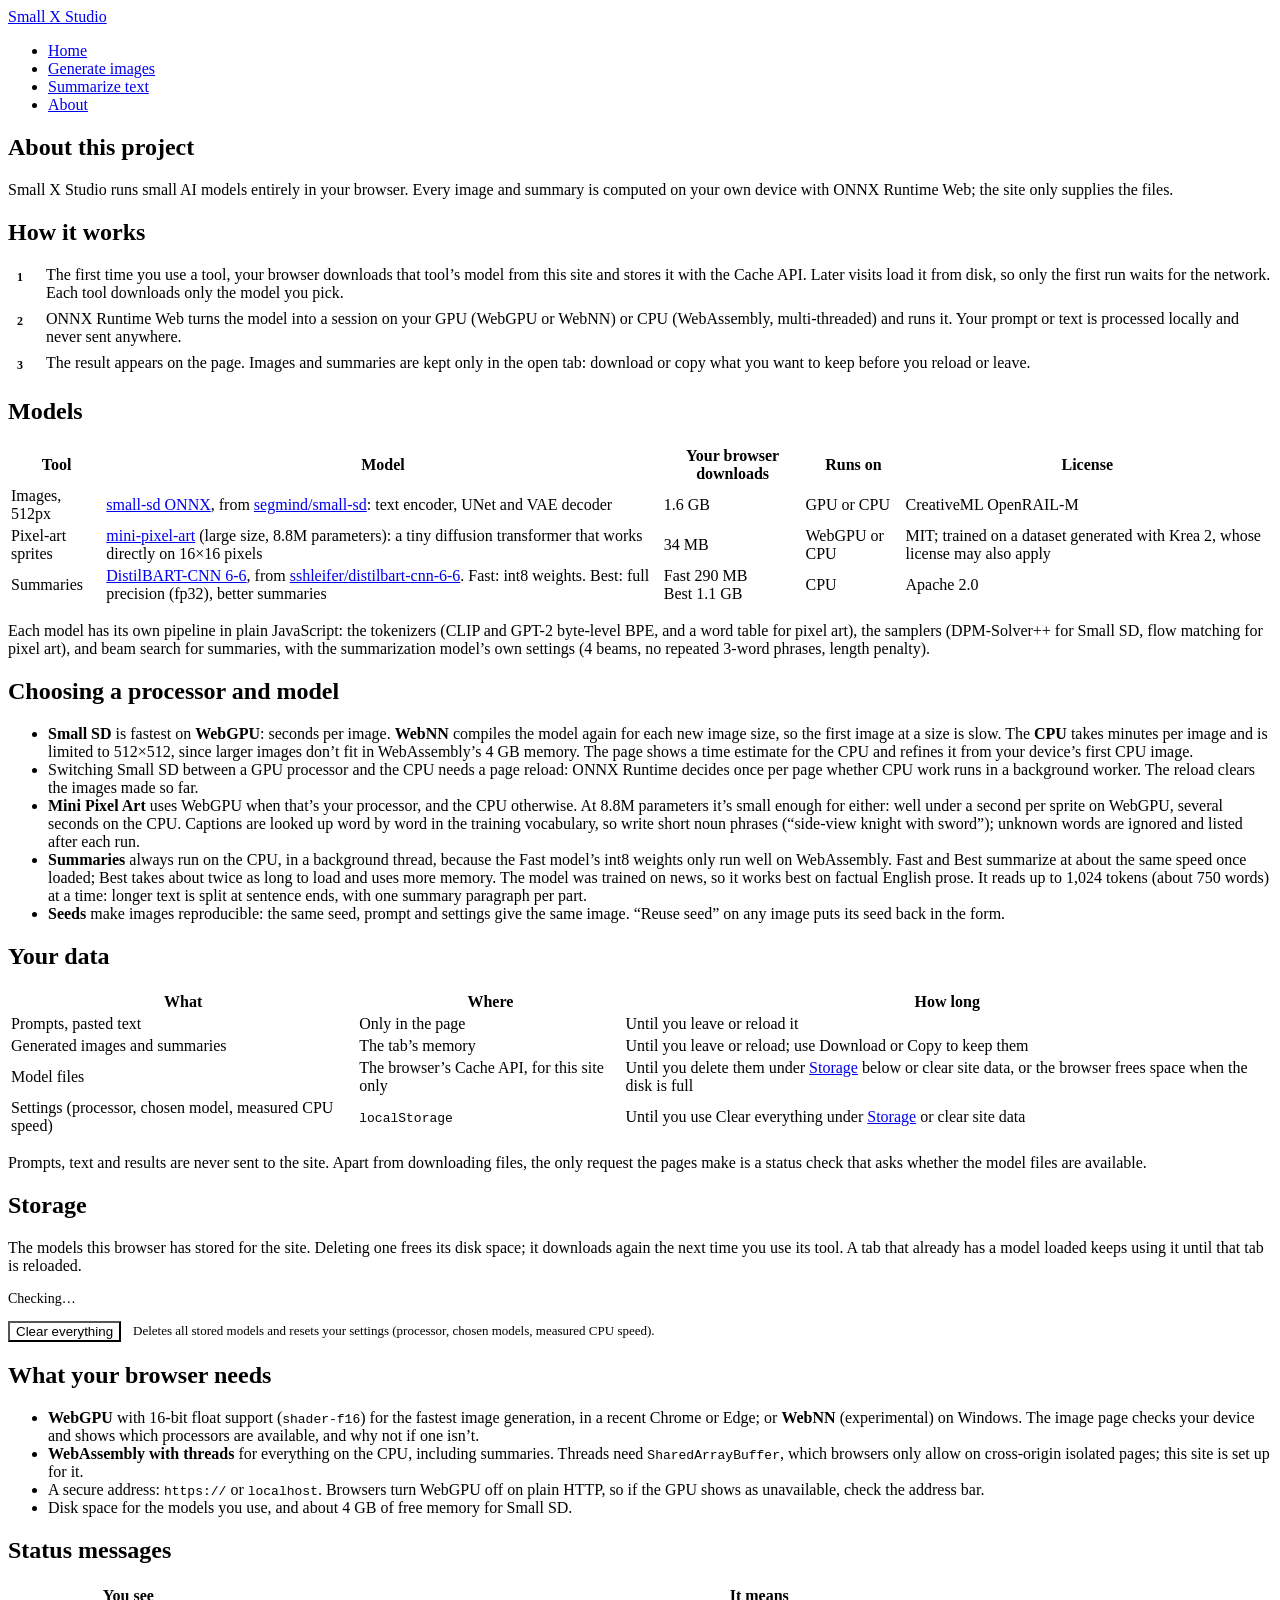
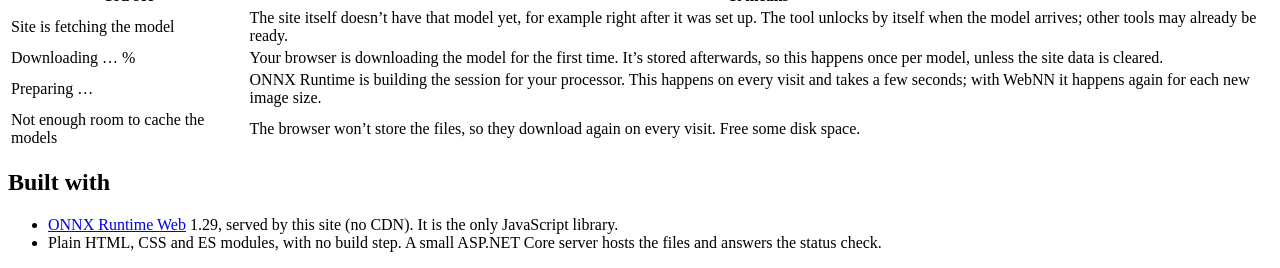
==== SmallSdWeb/wwwroot/about.html @ a37745ef "Add pixel art and text summarization features Introduces new capabilities for generating 16x16 pixel" ====
<!doctype html>
<html lang="en">
<head>
  <meta charset="utf-8">
  <meta name="viewport" content="width=device-width, initial-scale=1">
  <title>About · Small X Studio</title>
  <link rel="icon" href="data:,">
  <link rel="stylesheet" href="/css/site.css">
  <style>
    .flow { display: grid; gap: 8px; margin: 12px 0; padding: 0; list-style: none; counter-reset: step; }
    .flow li { display: grid; grid-template-columns: 28px 1fr; gap: 10px; align-items: start; }
    .flow li::before { counter-increment: step; content: counter(step); display: grid; place-items: center; width: 24px; height: 24px;
      border-radius: 50%; background: var(--tile); color: var(--muted); font-size: 12px; font-weight: 650; }
    .muted { color: var(--muted); font-size: 14px; }
    #storage-list td.num, #storage-list th.num { text-align: right; white-space: nowrap; }
    #storage-list td:last-child { text-align: right; width: 1%; white-space: nowrap; }
    #storage-list button { padding: 4px 10px; font-size: 13px; }
    #storage-list tfoot td { font-weight: 600; border-bottom: 0; }
    .storage-actions { display: flex; align-items: center; gap: 12px; flex-wrap: wrap; margin-top: 4px; }
    .storage-actions .muted { font-size: 13px; flex: 1 1 260px; }
    button.danger { background: var(--danger); color: var(--panel); }
  </style>
</head>
<body>
  <nav class="site-nav" aria-label="Main">
    <a class="brand" href="/">Small X Studio</a>
    <ul>
      <li><a href="/">Home</a></li>
      <li><a href="/generate">Generate images</a></li>
      <li><a href="/summarize">Summarize text</a></li>
      <li><a href="/about" aria-current="page">About</a></li>
    </ul>
  </nav>

  <article class="prose">
    <div class="page-head" style="padding-left:0; padding-right:0"><h1>About this project</h1></div>
    <p class="lead">Small X Studio runs small AI models entirely in your browser. Every image and summary is computed on
      your own device with ONNX Runtime Web; the site only supplies the files.</p>

    <h2>How it works</h2>
    <ol class="flow">
      <li><span>The first time you use a tool, your browser downloads that tool’s model from this site and stores it
        with the Cache API. Later visits load it from disk, so only the first run waits for the network. Each tool
        downloads only the model you pick.</span></li>
      <li><span>ONNX Runtime Web turns the model into a session on your GPU (WebGPU or WebNN) or CPU (WebAssembly,
        multi-threaded) and runs it. Your prompt or text is processed locally and never sent anywhere.</span></li>
      <li><span>The result appears on the page. Images and summaries are kept only in the open tab: download or copy
        what you want to keep before you reload or leave.</span></li>
    </ol>

    <h2>Models</h2>
    <table>
      <thead><tr><th>Tool</th><th>Model</th><th>Your browser downloads</th><th>Runs on</th><th>License</th></tr></thead>
      <tbody>
        <tr><td>Images, 512px</td><td><a href="https://huggingface.co/danyalmalik/small-sd-ONNX-WebGPU">small-sd ONNX</a>, from
          <a href="https://huggingface.co/segmind/small-sd">segmind/small-sd</a>: text encoder, UNet and VAE decoder</td>
          <td>1.6 GB</td><td>GPU or CPU</td><td>CreativeML OpenRAIL-M</td></tr>
        <tr><td>Pixel-art sprites</td><td><a href="https://huggingface.co/AnticPan/mini-pixel-art">mini-pixel-art</a> (large
          size, 8.8M parameters): a tiny diffusion transformer that works directly on 16×16 pixels</td>
          <td>34 MB</td><td>WebGPU or CPU</td><td>MIT; trained on a dataset generated with Krea 2, whose license may also apply</td></tr>
        <tr><td>Summaries</td><td><a href="https://huggingface.co/Xenova/distilbart-cnn-6-6">DistilBART-CNN 6-6</a>, from
          <a href="https://huggingface.co/sshleifer/distilbart-cnn-6-6">sshleifer/distilbart-cnn-6-6</a>. Fast: int8 weights.
          Best: full precision (fp32), better summaries</td>
          <td>Fast 290 MB<br>Best 1.1 GB</td><td>CPU</td><td>Apache 2.0</td></tr>
      </tbody>
    </table>
    <p>Each model has its own pipeline in plain JavaScript: the tokenizers (CLIP and GPT-2 byte-level BPE, and a word
      table for pixel art), the samplers (DPM-Solver++ for Small SD, flow matching for pixel art), and beam search for
      summaries, with the summarization model’s own settings (4 beams, no repeated 3-word phrases, length penalty).</p>

    <h2>Choosing a processor and model</h2>
    <ul>
      <li><strong>Small SD</strong> is fastest on <strong>WebGPU</strong>: seconds per image. <strong>WebNN</strong>
        compiles the model again for each new image size, so the first image at a size is slow. The <strong>CPU</strong>
        takes minutes per image and is limited to 512×512, since larger images don’t fit in WebAssembly’s 4 GB memory.
        The page shows a time estimate for the CPU and refines it from your device’s first CPU image.</li>
      <li>Switching Small SD between a GPU processor and the CPU needs a page reload: ONNX Runtime decides once per page
        whether CPU work runs in a background worker. The reload clears the images made so far.</li>
      <li><strong>Mini Pixel Art</strong> uses WebGPU when that’s your processor, and the CPU otherwise. At 8.8M
        parameters it’s small enough for either: well under a second per sprite on WebGPU, several seconds on the CPU. Captions are looked up word by word in the training
        vocabulary, so write short noun phrases (“side-view knight with sword”); unknown words are ignored and listed
        after each run.</li>
      <li><strong>Summaries</strong> always run on the CPU, in a background thread, because the Fast model’s int8 weights
        only run well on WebAssembly. Fast and Best summarize at about the same speed once loaded; Best takes about twice
        as long to load and uses more memory. The model was trained on news, so it works best on factual English prose.
        It reads up to 1,024 tokens (about 750 words) at a time: longer text is split at sentence ends, with one summary
        paragraph per part.</li>
      <li><strong>Seeds</strong> make images reproducible: the same seed, prompt and settings give the same image.
        “Reuse seed” on any image puts its seed back in the form.</li>
    </ul>

    <h2>Your data</h2>
    <table>
      <thead><tr><th>What</th><th>Where</th><th>How long</th></tr></thead>
      <tbody>
        <tr><td>Prompts, pasted text</td><td>Only in the page</td><td>Until you leave or reload it</td></tr>
        <tr><td>Generated images and summaries</td><td>The tab’s memory</td><td>Until you leave or reload; use Download or Copy to keep them</td></tr>
        <tr><td>Model files</td><td>The browser’s Cache API, for this site only</td><td>Until you delete them under <a href="#storage">Storage</a> below or clear site data, or the browser frees space when the disk is full</td></tr>
        <tr><td>Settings (processor, chosen model, measured CPU speed)</td><td><code>localStorage</code></td><td>Until you use Clear everything under <a href="#storage">Storage</a> or clear site data</td></tr>
      </tbody>
    </table>
    <p>Prompts, text and results are never sent to the site. Apart from downloading files, the only request the pages
      make is a status check that asks whether the model files are available.</p>

    <h2 id="storage">Storage</h2>
    <p>The models this browser has stored for the site. Deleting one frees its disk space; it downloads again the next
      time you use its tool. A tab that already has a model loaded keeps using it until that tab is reloaded.</p>
    <div id="storage-list" aria-live="polite"><p class="muted">Checking…</p></div>
    <p id="storage-estimate" class="muted"></p>
    <div class="storage-actions">
      <button type="button" id="clear-all" class="danger">Clear everything</button>
      <span class="muted">Deletes all stored models and resets your settings (processor, chosen models, measured CPU speed).</span>
    </div>

    <h2>What your browser needs</h2>
    <ul>
      <li><strong>WebGPU</strong> with 16-bit float support (<code>shader-f16</code>) for the fastest image generation,
        in a recent Chrome or Edge; or <strong>WebNN</strong> (experimental) on Windows. The image page checks your
        device and shows which processors are available, and why not if one isn’t.</li>
      <li><strong>WebAssembly with threads</strong> for everything on the CPU, including summaries. Threads need
        <code>SharedArrayBuffer</code>, which browsers only allow on cross-origin isolated pages; this site is set up for it.</li>
      <li>A secure address: <code>https://</code> or <code>localhost</code>. Browsers turn WebGPU off on plain HTTP, so
        if the GPU shows as unavailable, check the address bar.</li>
      <li>Disk space for the models you use, and about 4 GB of free memory for Small SD.</li>
    </ul>

    <h2>Status messages</h2>
    <table>
      <thead><tr><th>You see</th><th>It means</th></tr></thead>
      <tbody>
        <tr><td>Site is fetching the model</td><td>The site itself doesn’t have that model yet, for example right after it
          was set up. The tool unlocks by itself when the model arrives; other tools may already be ready.</td></tr>
        <tr><td>Downloading … %</td><td>Your browser is downloading the model for the first time. It’s stored afterwards,
          so this happens once per model, unless the site data is cleared.</td></tr>
        <tr><td>Preparing …</td><td>ONNX Runtime is building the session for your processor. This happens on every visit
          and takes a few seconds; with WebNN it happens again for each new image size.</td></tr>
        <tr><td>Not enough room to cache the models</td><td>The browser won’t store the files, so they download again on
          every visit. Free some disk space.</td></tr>
      </tbody>
    </table>

    <h2>Built with</h2>
    <ul>
      <li><a href="https://onnxruntime.ai/">ONNX Runtime Web</a> 1.29, served by this site (no CDN). It is the only
        JavaScript library.</li>
      <li>Plain HTML, CSS and ES modules, with no build step. A small ASP.NET Core server hosts the files and answers
        the status check.</li>
    </ul>
  </article>

  <script type="module">
    import { listModels, deleteModel, clearAll, storageEstimate, formatBytes } from "/js/storage.js";
    const $ = id => document.getElementById(id);
    let busy = false;

    async function render() {
      const list = $("storage-list");
      let rows;
      try { rows = await listModels(); }
      catch (err) { list.innerHTML = `<p class="muted"></p>`; list.firstChild.textContent = `Couldn't read the stored models: ${err.message ?? err}`; return; }

      if (!rows.length) list.innerHTML = `<p class="muted">No models are stored in this browser.</p>`;
      else {
        list.innerHTML = `<table><thead><tr><th>Model</th><th>Used by</th><th class="num">Size</th><th></th></tr></thead>
          <tbody></tbody><tfoot><tr><td>Total</td><td></td><td class="num"></td><td></td></tr></tfoot></table>`;
        for (const r of rows) {
          const tr = document.createElement("tr");
          tr.innerHTML = `<td></td><td></td><td class="num"></td><td><button type="button" class="secondary">Delete</button></td>`;
          tr.cells[0].textContent = r.label;
          tr.cells[1].textContent = r.tool;
          tr.cells[2].textContent = formatBytes(r.bytes);
          const button = tr.querySelector("button");
          button.setAttribute("aria-label", `Delete ${r.label}`);
          button.onclick = () => run(button, () => deleteModel(r.id));
          list.querySelector("tbody").append(tr);
        }
        list.querySelector("tfoot .num").textContent = formatBytes(rows.reduce((n, r) => n + r.bytes, 0));
      }
      $("clear-all").disabled = busy;

      const est = await storageEstimate();
      $("storage-estimate").textContent = est?.quota
        ? `The browser reports ${formatBytes(est.usage ?? 0)} used by this site, of ${formatBytes(est.quota)} it allows. ` +
          `Its figure can differ from the total above, since it counts all of the site’s storage and may update with a delay.`
        : "";
    }

    async function run(button, action) {
      if (busy) return;
      busy = true;
      document.querySelectorAll("#storage-list button, #clear-all").forEach(b => b.disabled = true);
      const label = button.textContent;
      button.textContent = "Deleting…";
      try { await action(); }
      catch (err) { alert(`Couldn't delete: ${err.message ?? err}`); }
      busy = false;
      button.textContent = label;
      await render();
    }

    $("clear-all").onclick = e => {
      if (!confirm("Delete all stored models and reset your settings? Models download again the next time you use them.")) return;
      run(e.currentTarget, clearAll);
    };
    render();
  </script>
</body>
</html>
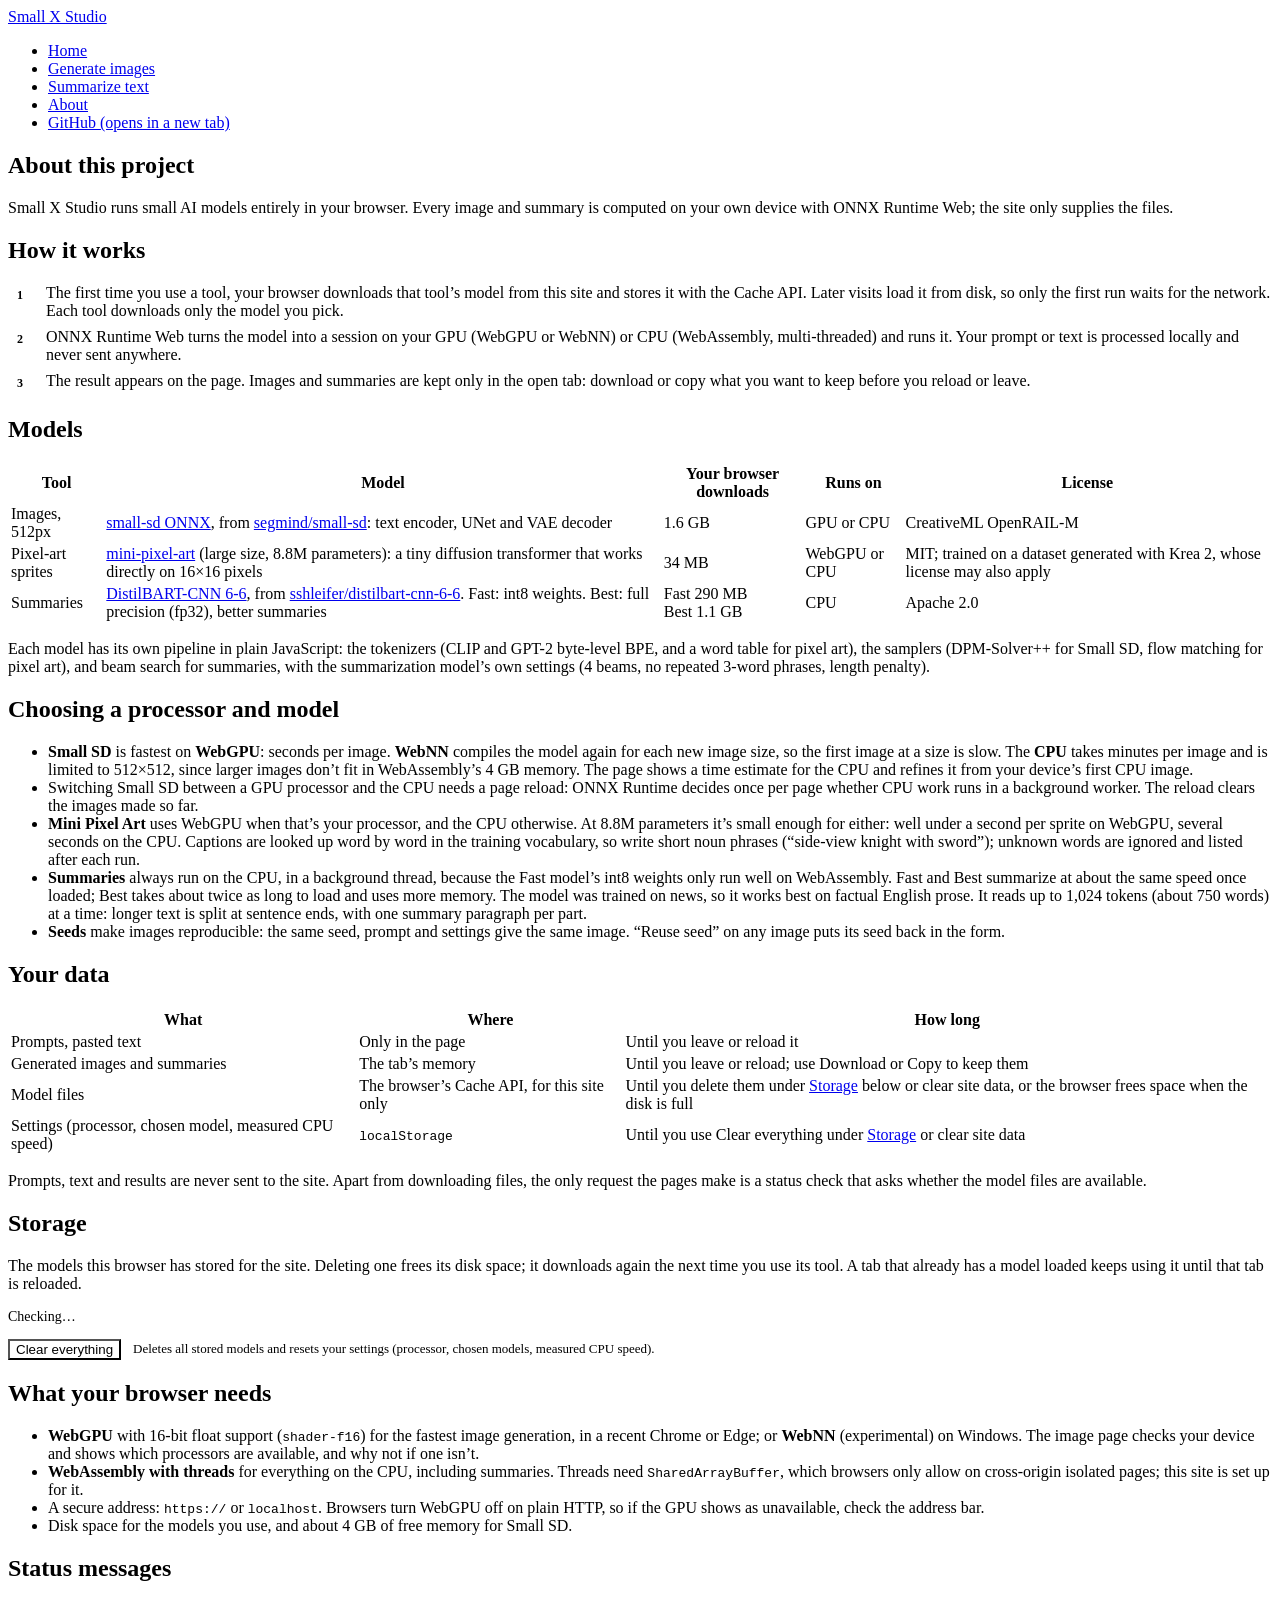
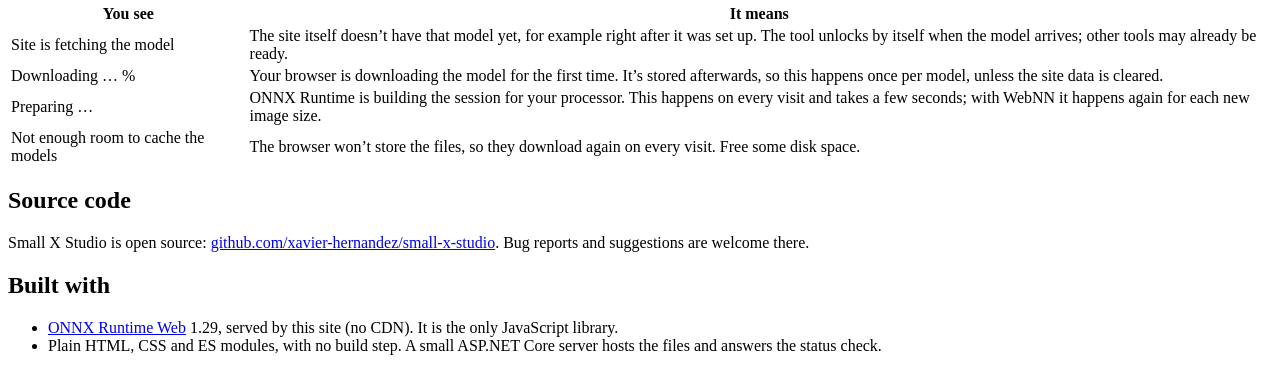
==== commit e2bd0fdc: "Overhaul project documentation and add GitHub links to UI This commit significantly expands and re-s" ====
--- a/SmallSdWeb/wwwroot/about.html
+++ b/SmallSdWeb/wwwroot/about.html
@@ -29,6 +29,7 @@
       <li><a href="/generate">Generate images</a></li>
       <li><a href="/summarize">Summarize text</a></li>
       <li><a href="/about" aria-current="page">About</a></li>
+      <li><a href="https://github.com/xavier-hernandez/small-x-studio" class="external" rel="noopener" target="_blank">GitHub<span class="sr-only"> (opens in a new tab)</span></a></li>
     </ul>
   </nav>
 
@@ -139,6 +140,9 @@
       </tbody>
     </table>
 
+    <h2>Source code</h2>
+    <p>Small X Studio is open source: <a href="https://github.com/xavier-hernandez/small-x-studio" rel="noopener" target="_blank">github.com/xavier-hernandez/small-x-studio</a>. Bug reports and suggestions are welcome there.</p>
+
     <h2>Built with</h2>
     <ul>
       <li><a href="https://onnxruntime.ai/">ONNX Runtime Web</a> 1.29, served by this site (no CDN). It is the only
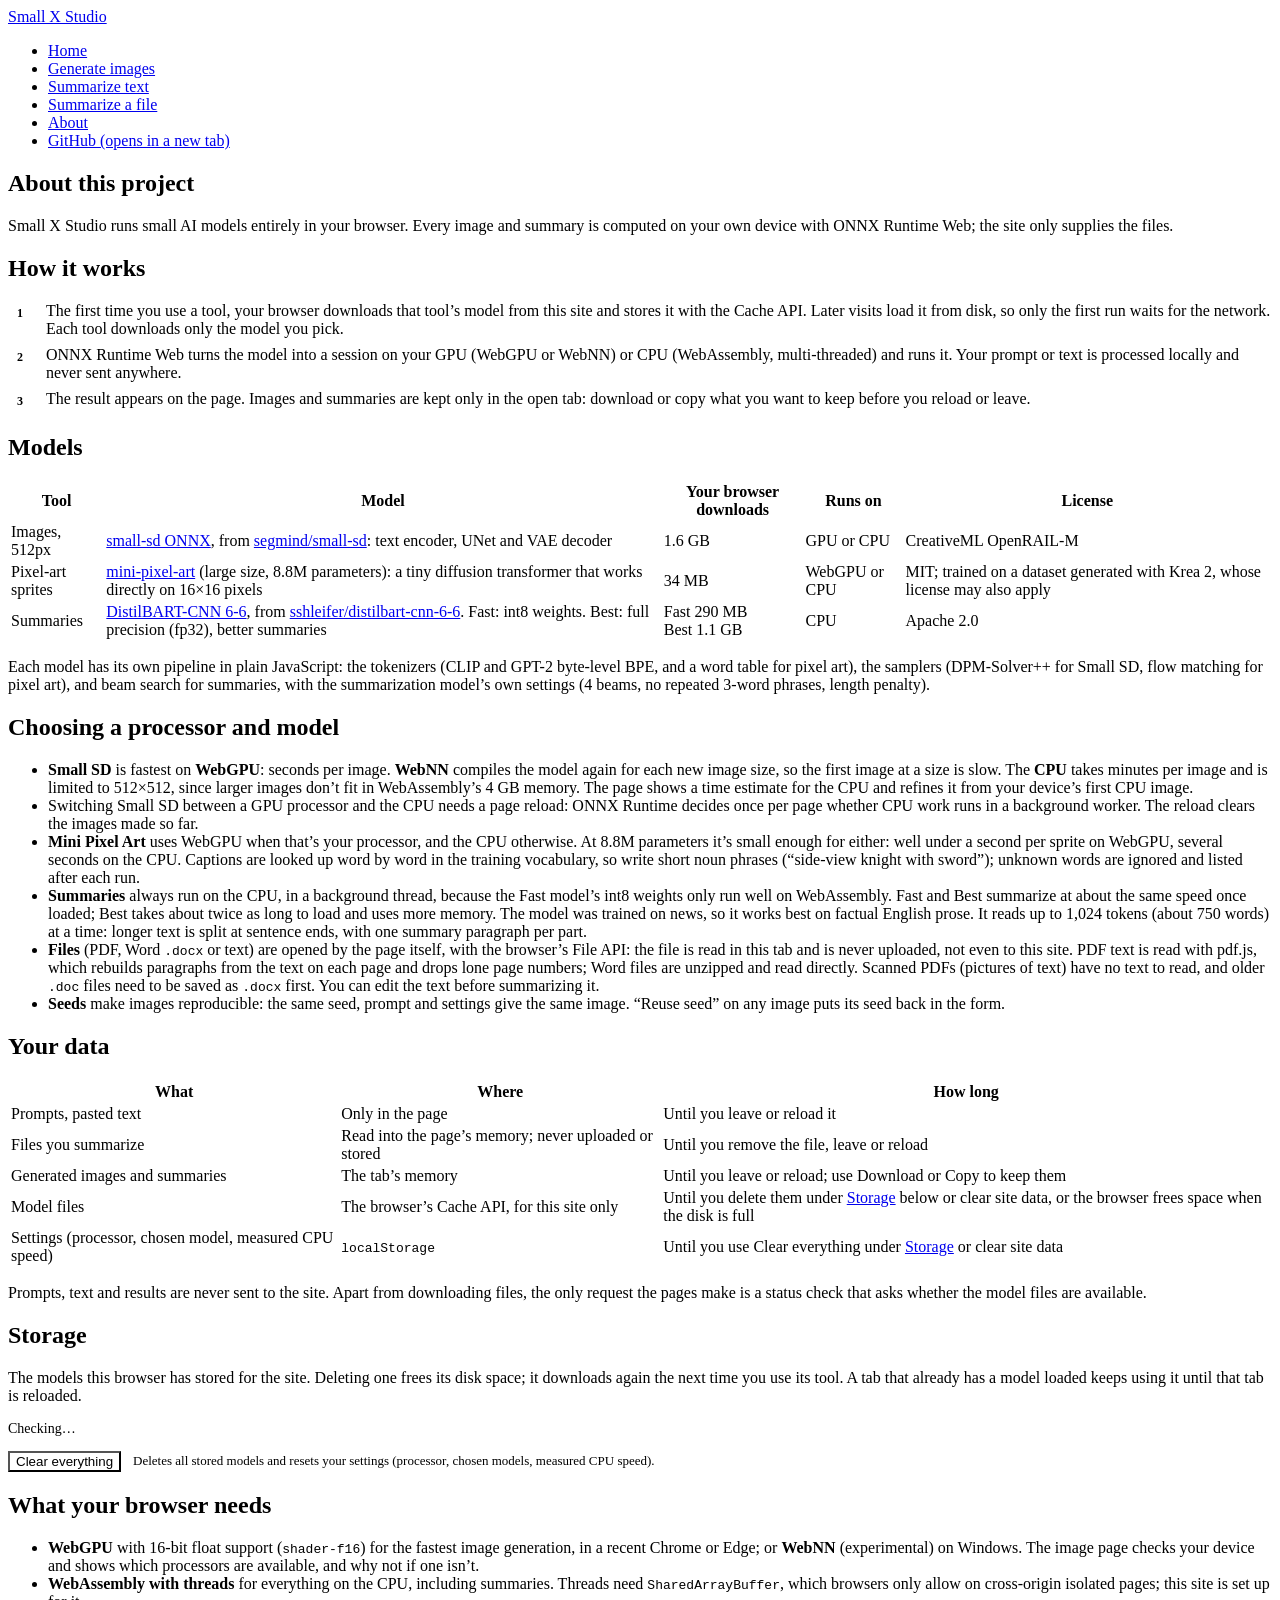
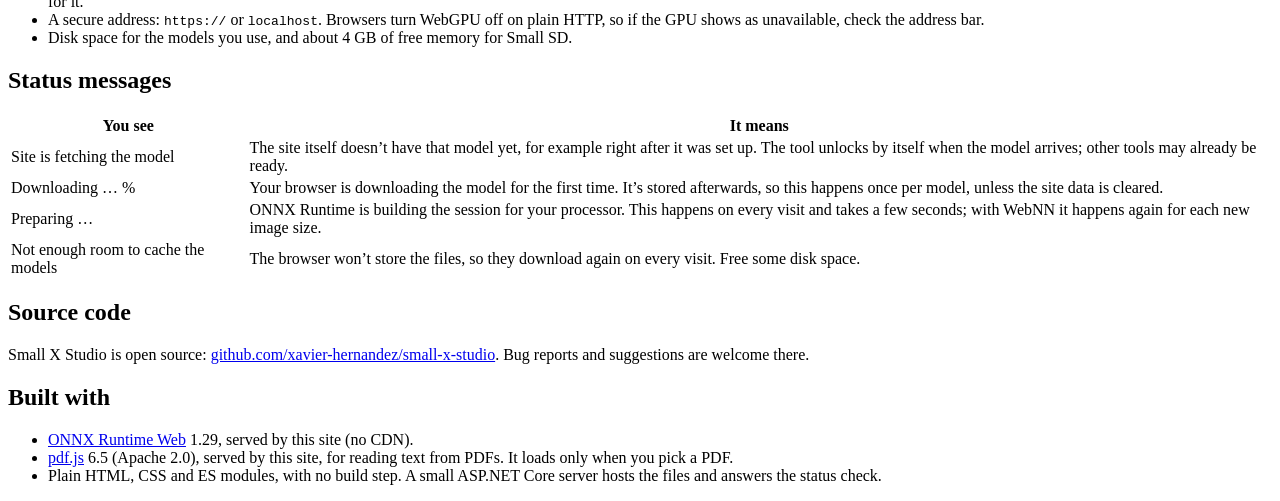
==== commit c2189cf6: "feat: Add local file summarization (PDF, Word, text) This introduces the ability to summarize text f" ====
--- a/SmallSdWeb/wwwroot/about.html
+++ b/SmallSdWeb/wwwroot/about.html
@@ -28,6 +28,7 @@
       <li><a href="/">Home</a></li>
       <li><a href="/generate">Generate images</a></li>
       <li><a href="/summarize">Summarize text</a></li>
+      <li><a href="/summarize-file">Summarize a file</a></li>
       <li><a href="/about" aria-current="page">About</a></li>
       <li><a href="https://github.com/xavier-hernandez/small-x-studio" class="external" rel="noopener" target="_blank">GitHub<span class="sr-only"> (opens in a new tab)</span></a></li>
     </ul>
@@ -86,6 +87,11 @@
         as long to load and uses more memory. The model was trained on news, so it works best on factual English prose.
         It reads up to 1,024 tokens (about 750 words) at a time: longer text is split at sentence ends, with one summary
         paragraph per part.</li>
+      <li><strong>Files</strong> (PDF, Word <code>.docx</code> or text) are opened by the page itself, with the browser’s
+        File API: the file is read in this tab and is never uploaded, not even to this site. PDF text is read with
+        pdf.js, which rebuilds paragraphs from the text on each page and drops lone page numbers; Word files are
+        unzipped and read directly. Scanned PDFs (pictures of text) have no text to read, and older <code>.doc</code>
+        files need to be saved as <code>.docx</code> first. You can edit the text before summarizing it.</li>
       <li><strong>Seeds</strong> make images reproducible: the same seed, prompt and settings give the same image.
         “Reuse seed” on any image puts its seed back in the form.</li>
     </ul>
@@ -95,6 +101,7 @@
       <thead><tr><th>What</th><th>Where</th><th>How long</th></tr></thead>
       <tbody>
         <tr><td>Prompts, pasted text</td><td>Only in the page</td><td>Until you leave or reload it</td></tr>
+        <tr><td>Files you summarize</td><td>Read into the page’s memory; never uploaded or stored</td><td>Until you remove the file, leave or reload</td></tr>
         <tr><td>Generated images and summaries</td><td>The tab’s memory</td><td>Until you leave or reload; use Download or Copy to keep them</td></tr>
         <tr><td>Model files</td><td>The browser’s Cache API, for this site only</td><td>Until you delete them under <a href="#storage">Storage</a> below or clear site data, or the browser frees space when the disk is full</td></tr>
         <tr><td>Settings (processor, chosen model, measured CPU speed)</td><td><code>localStorage</code></td><td>Until you use Clear everything under <a href="#storage">Storage</a> or clear site data</td></tr>
@@ -145,8 +152,9 @@
 
     <h2>Built with</h2>
     <ul>
-      <li><a href="https://onnxruntime.ai/">ONNX Runtime Web</a> 1.29, served by this site (no CDN). It is the only
-        JavaScript library.</li>
+      <li><a href="https://onnxruntime.ai/">ONNX Runtime Web</a> 1.29, served by this site (no CDN).</li>
+      <li><a href="https://mozilla.github.io/pdf.js/">pdf.js</a> 6.5 (Apache 2.0), served by this site, for reading
+        text from PDFs. It loads only when you pick a PDF.</li>
       <li>Plain HTML, CSS and ES modules, with no build step. A small ASP.NET Core server hosts the files and answers
         the status check.</li>
     </ul>
